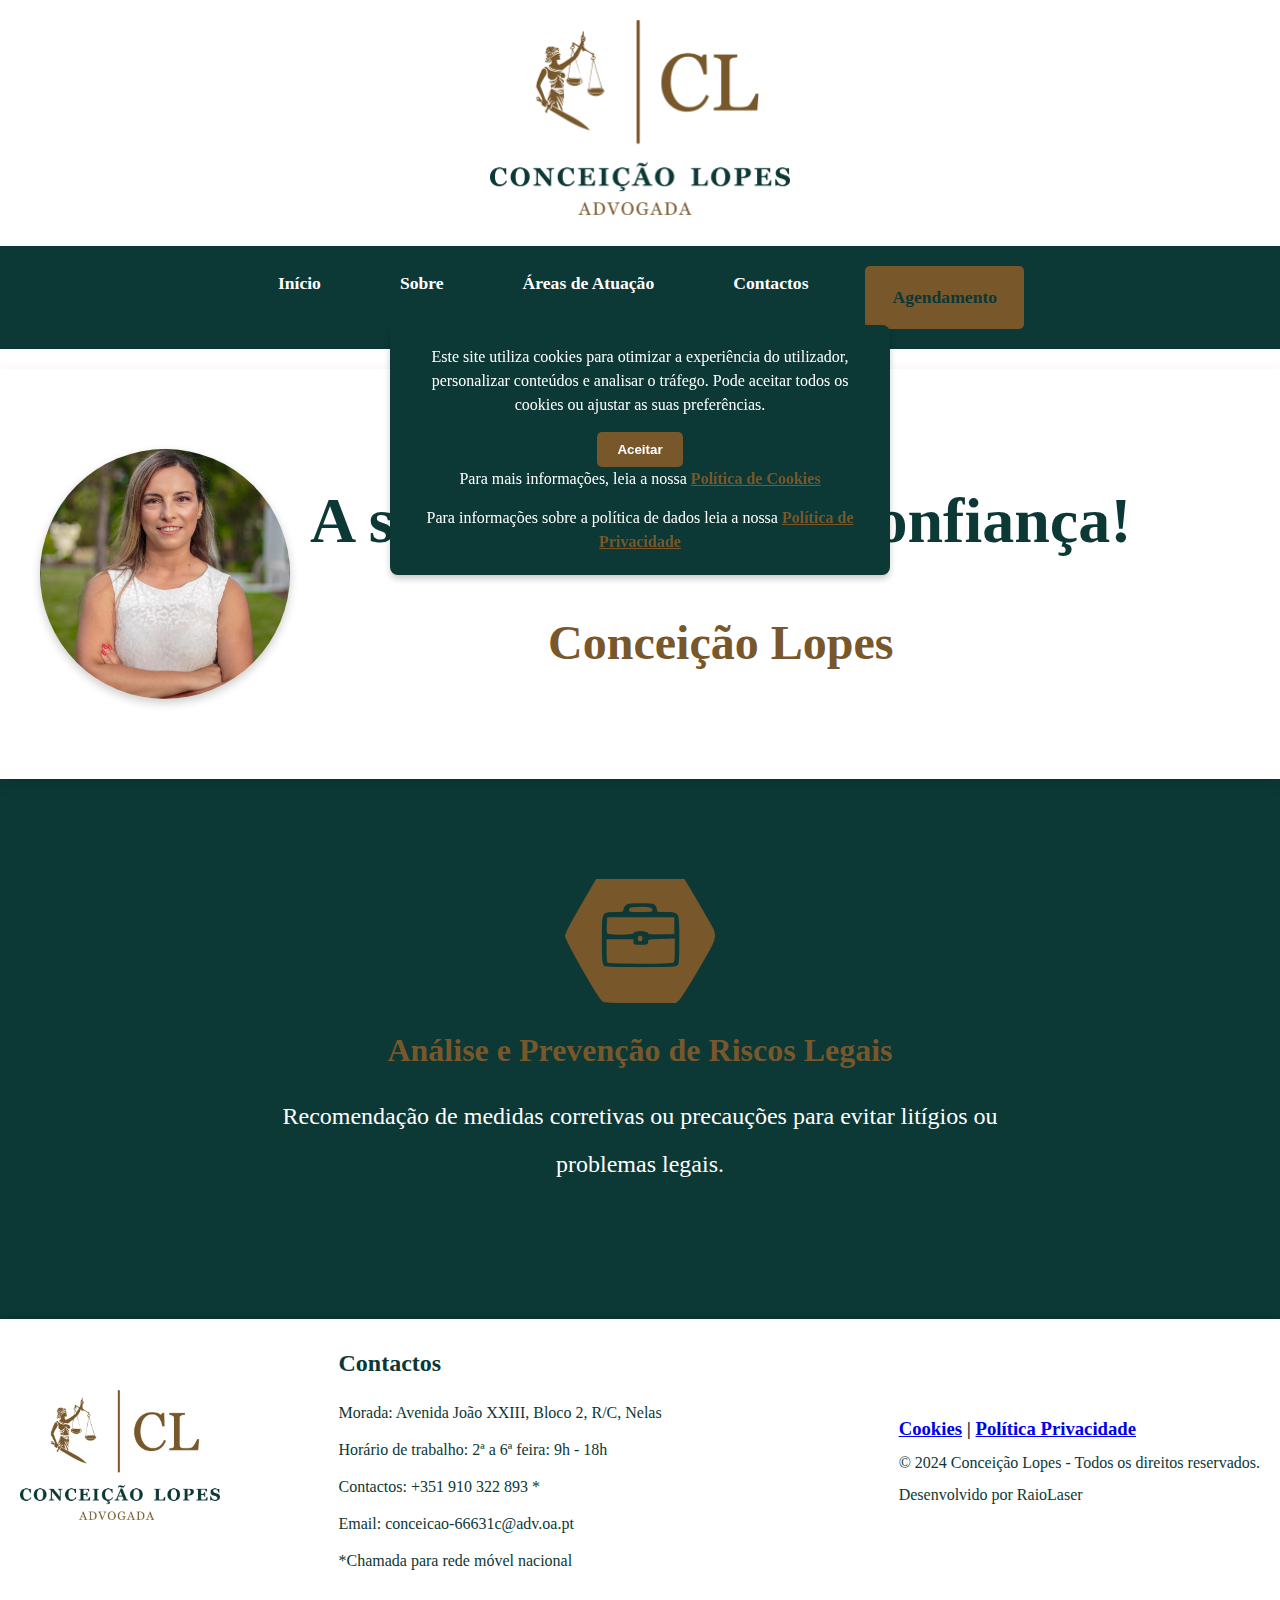
==== index.html @ fe524e10 "Add files via upload" ====
<!DOCTYPE html>
<html lang="pt">
<head>
    <meta charset="UTF-8">
    <meta name="viewport" content="width=device-width, initial-scale=1.0">
    <title>Áreas de Atuação - Conceição Lopes - Advogada</title>
    <link rel="stylesheet" href="styles.css">
</head>
<body>
    <!-- Cabeçalho -->
    <header>
        <div class="top-bar">
            <img src="logo.png" alt="Logotipo Conceição Lopes" class="logo">
        </div>
        <nav>
            <ul>
                <li><a href="index.html">Início</a></li>
                <li><a href="sobre.html">Sobre</a></li>
                <li><a href="areas.html">Áreas de Atuação</a></li>
                <li><a href="contactos.html">Contactos</a></li>
                <li><a href="agendamento.html" class="btn-agendamento">Agendamento</a></li>
            </ul>
        </nav>
    </header>

    <!-- Slogan e Foto -->
    <section class="slogan">
        <div class="slogan-content">
            <img src="foto1.jpg" alt="Foto da Advogada" class="advogada-foto">
            <div class="slogan-text">
                <h1>A sua Advogada de confiança!</h1>
                <h2>Conceição Lopes</h2>
            </div>
        </div>
    </section>

    <!-- Slider de tópicos -->
    <section class="slider">
        <div class="slider-content">
            <div class="slide active">
                <img src="icon1.png" alt="Ícone Análise">
                <h3>Análise e Prevenção de Riscos Legais</h3>
                <p>Recomendação de medidas corretivas ou precauções para evitar litígios ou problemas legais.</p>
            </div>
            <div class="slide">
                <img src="icon2.png" alt="Ícone Documentação">
                <h3>Documentação Preventiva</h3>
                <p>Contratos, acordos e outros documentos legais de forma proativa para proteger os seus interesses.</p>
            </div>
            <div class="slide">
                <img src="icon3.png" alt="Ícone Orientação">
                <h3>Orientação Jurídica</h3>
                <p>Práticas sobre como agir em conformidade com a lei de forma a agilizar os seus negócios.</p>
            </div>
            <div class="slide">
                <img src="icon4.png" alt="Ícone Atualizações">
                <h3>Atualizações Legais e Jurisprudência</h3>
                <p>Previne os seus clientes sobre novas leis ou decisões judiciais que possam afetar os seus interesses.</p>
            </div>
        </div>
    </section>

    <!-- Rodapé -->
    <footer>
        <div class="footer-container">
        <!-- Logo do rodapé -->
        <div class="footer-logo">
            <img src="logo.png" alt="Logo" />
        </div>
        
        <!-- Contatos e outras informações -->
        <div class="footer-contacts">
            <h3>Contactos</h3>
     	    <p>Morada: Avenida João XXIII, Bloco 2, R/C, Nelas</p>
            <p>Horário de trabalho: 2ª a 6ª feira: 9h - 18h</p>
            <p>Contactos: +351 910 322 893 *</p>
            <p>Email: conceicao-66631c@adv.oa.pt</p>
<p>*Chamada para rede móvel nacional</p>

        </div>
            <div class="footer-center">
                
            </div>
            <div class="footer-right">
 <h3><a href="cookies.html">Cookies</a> | <a href="politica-dados.html">Política Privacidade</a></h3>
                <p>© 2024 Conceição Lopes - Todos os direitos reservados.</p>
		<P> Desenvolvido por RaioLaser
               
            </div>
        </div>
    </footer>
<script src="script.js"></script>
<div class="cookie-popup" id="cookiePopup">
    <p>
        Este site utiliza cookies para otimizar a experiência do utilizador, personalizar
 conteúdos e analisar o tráfego. Pode aceitar todos os cookies ou ajustar as 
suas preferências. 
    </p>
    <button id="acceptCookies">Aceitar</button>

<p>Para mais informações, leia a nossa <a href='cookies.html' target='_blank'>Política de Cookies</a>
<p>Para informações sobre a política de dados leia a nossa <a href='politica-dados.html' target='_blank'>Política de Privacidade</a>
   
</div>

</body>
</html>
---- styles.css ----
/* Reset básico e tipografia */
* {
    margin: 0;
    padding: 0;
    box-sizing: border-box;
}

body {
    font-family: Georgia; /* Tipografia Georgia */
    background-color: #0c3835ff; /* Verde mais escuro */
    color: black;
    line-height: 2;
}
/* Estilo do Pop-up de Cookies */
.cookie-popup {
    position: fixed;
    top: 50%; /* Centraliza verticalmente */
    left: 50%; /* Centraliza horizontalmente */
    transform: translate(-50%, -50%); /* Ajusta o ponto de referência para o centro */
    background-color: #0c3835;
    color: white;
    padding: 20px;
    border-radius: 8px;
    box-shadow: 0 4px 6px rgba(0, 0, 0, 0.2);
    z-index: 1000;
    width: 90%; /* Ajusta para telas pequenas */
    height:250px;
    max-width: 500px; /* Limita o tamanho máximo */
    opacity: 0;
    transition: all 0.3s ease-in-out;
    display: flex;
    flex-direction: column; /* Organiza elementos verticalmente */
    align-items: center; /* Centraliza texto e botão */
}

.cookie-popup.show {
    opacity: 1; /* Torna visível */
}

.cookie-popup p {
    margin: 0 0 15px;
    font-size: 1em;
    text-align: center;
    line-height: 1.5;
}

.cookie-popup a {
    color: #78572b;
    text-decoration: underline;
    font-weight: bold;
}

.cookie-popup button {
    background-color: #78572b;
    color: white;
    border: none;
    padding: 10px 20px;
    border-radius: 5px;
    cursor: pointer;
    font-weight: bold;
    transition: background-color 0.3s ease;
}

.cookie-popup button:hover {
    background-color: #614423;
}



/* Topo */
header {
    background-color: white; /* Faixa branca */
    padding: 20px 0;
    box-shadow: 0 2px 5px rgba(0, 0, 0, 0.1); /* Sombra suave */
}

.top-bar {
    text-align: center; /* Centraliza o conteúdo na faixa branca */
}

.logo {
    width: 300px; /* Tamanho ajustado do logotipo */
    margin-bottom: 20px; /* Espaço abaixo do logotipo */
}

nav {
    background-color: #0c3835ff; /* Verde mais escuro */
    text-align: center;
    padding: 20px 0;
}

nav ul {
    list-style-type: none;
    display: flex;
    justify-content: center; /* Centraliza os itens da navegação */
    gap: 35px;
}

nav ul li a {
    text-decoration: none;
    color: white;
    font-weight: bold;
    font-size: 1.1em;
    padding: 15px 20px;
    border-radius: 10px;
    transition: all 0.3s ease;
    border: 2px solid transparent;
}

nav ul li a:hover {
    background-color: #78572bff; /* Dourado */
    color: white;
    border-color: #78572bff; /* Borda dourada ao passar o mouse */
}

/* Slogan e Foto */
.slogan {
    background-color: white;
    padding: 80px 40px;
    text-align: center;
    box-shadow: 0 5px 15px rgba(0, 0, 0, 0.1); /* Sombra suave */
    margin-bottom: 40px;
}

.slogan-content {
    display: flex;
    align-items: center;
    justify-content: flex-start;
    gap: 20px;
}

.advogada-foto {
    width: 250px; /* Foto menor */
    height: 250px; /* Altura igual à largura */
    border-radius: 50%; /* Torna a foto redonda */
    object-fit: cover;
    box-shadow: 0 4px 10px rgba(0, 0, 0, 0.2);
}

.slogan-text h1 {
    font-size: 4em; /* Slogan maior */
    color: #0c3835ff;
}

.slogan-text h2 {
    font-size: 3em;
    margin-top: 10px;
    color: #78572bff; /* Dourado */
}
.slogan-text h3 {
    font-size: 1.5em;
    margin-top: 10px;
    color:black; /* black */
}
/* Estilos básicos do slider */
.slider {
    background-color: #0c3835ff; /* Verde mais escuro */
    color: white;
    padding: 60px 20px;
    text-align: center;
    margin-bottom: 80px;
}

.slider-content {
    position: relative;
    width: 100%;
    max-width: 800px; /* Limita a largura máxima do slider */
    margin: 0 auto;
    overflow: hidden;
    height: 300px; /* Ajusta a altura para desktop */
}

.slide {
    position: absolute;
    top: 0;
    left: 100%; /* Inicialmente, os slides ficam fora da tela à direita */
    width: 100%;
    height: 100%;
    display: flex;
    flex-direction: column;
    align-items: center;
    justify-content: center;
    text-align: center;
    transition: left 0.5s ease-in-out, opacity 0.5s ease-in-out;
    opacity: 0; /* Inicia invisível */
}

.slide.active {
    left: 0; /* Move o slide para a posição visível */
    opacity: 1; /* Torna o slide visível */
}

.slide img {
    width: 50%; /* Ajusta o tamanho da imagem (50% da largura do slide) */
    max-width: 150px; /* Limita o tamanho máximo da imagem */
    height: auto;
    margin-bottom: 15px;
}

.slide h3 {
    color: #78572bff;
    font-size: 2em;
    margin-bottom: 10px;
}

.slide p {
    color: white;
    font-size: 1.5em;
    padding: 0 20px;
}

/* Rodapé */
footer {
    background-color: #fff;
    color: #0c3835ff; /* Verde mais escuro */
    padding: 20px 0;
    font-size: 1em;
    box-shadow: 0 -2px 5px rgba(0, 0, 0, 0.1); /* Sombra suave no rodapé */
}

.footer-container {
    display: flex;
    justify-content: space-between; /* Espaço entre o logo e os contatos */
    align-items: center; /* Alinha verticalmente os itens */
    max-width: 1500px;
    margin: 0 auto;
    padding: 0 20px;
}

.footer-logo img {
    width: 200px; /* Ajuste o tamanho do logo conforme necessário */
}

.footer-contacts {
    text-align: left;
}

.footer-contacts h3 {
    font-size: 1.5em;
    margin-bottom: 10px;
}

.footer-contacts p {
    margin: 5px 0;
}


/* Botão Agendamento */
.btn-agendamento {
    background-color: #78572bff; /* Dourado */
    color: #0c3835ff; /* Verde mais escuro */
    padding: 12px 25px;
    border-radius: 5px;
    font-weight: bold;
    text-decoration: none;
    transition: all 0.3s ease;
    font-size: 1.1em;
    display: inline-block;
}

.btn-agendamento:hover {
    background-color: #a76e3cff; /* Tom levemente mais claro de dourado */
    color: white;
    transform: scale(1.05);
}

/* Formulário de Agendamento */
.agendamento-form {
    background-color: white;
    color: #0c3835ff;
    padding: 40px 20px;
    max-width: 600px;
    margin: 40px auto;
    border-radius: 10px;
    box-shadow: 0 5px 15px rgba(0,0,0,0.1);
}

.agendamento-form h2 {
    text-align: center;
    margin-bottom: 20px;
    color: #78572bff;
}

.agendamento-form label {
    display: block;
    margin-bottom: 5px;
    font-weight: bold;
}

.agendamento-form input, 
.agendamento-form textarea, 
.agendamento-form select {
    width: 100%;
    padding: 10px;
    margin-bottom: 15px;
    border: 1px solid #ccc;
    border-radius: 5px;
}

.agendamento-form input[type="checkbox"] {
    width: auto;
    margin-right: 10px;
}

.agendamento-form .gdpr {
    display: flex;
    align-items: center;
    margin-bottom: 20px;
}

.agendamento-form button {
    background-color: #78572bff;
    color: white;
    padding: 12px 25px;
    border: none;
    border-radius: 5px;
    font-weight: bold;
    cursor: pointer;
    transition: background-color 0.3s ease;
}

.agendamento-form button:hover {
    background-color: #a76e3cff;
}

/* Responsividade */
@media screen and (max-width: 768px) {
    /* Slogan */
    .slogan-content {
        flex-direction: column; /* Empilha os itens em coluna */
        align-items: center;
        text-align: center;
    }

    /* Ajuste para a imagem do advogada */
    .advogada-foto {
        width: 200px; /* Mantém o tamanho reduzido da imagem */
        height: 200px; /* Mantém o tamanho proporcional */
    }

    .slogan-text h1 {
        font-size: 2.5em; /* Ajuste de fonte para o título */
    }

    .slogan-text h2 {
        font-size: 2em; /* Ajuste de fonte para o subtítulo */
    }

    /* Navegação */
    nav ul {
        flex-direction: column; /* Menu fica empilhado em telas pequenas */
        gap: 15px; /* Espaçamento entre os itens do menu */
    }

    nav ul li a {
        font-size: 1em; /* Ajuste do tamanho da fonte do menu */
        padding: 8px 20px; /* Ajuste do espaçamento dentro dos itens */
    }

/* Responsividade */
@media screen and (max-width: 768px) {
    /* Ajustando o slogan */
    .slogan-content {
        flex-direction: column;
        align-items: center;
        text-align: center;
    }

    .advogada-foto {
        width: 150px; /* Reduzir o tamanho da imagem */
        height: 150px; /* Manter altura igual à largura */
        margin-bottom: 20px; /* Espaço entre a imagem e o texto */
    }

/* Responsividade para dispositivos móveis */
@media screen and (max-width: 768px) {
    .slider {
        padding: 40px 20px; /* Ajusta a altura da faixa verde */
    }

    .slider-content {
        height: 300px; /* Ajuste para garantir que o conteúdo não fique cortado */
    }

    .slide {
        position: absolute;
        left: 100%; /* Coloca os slides fora da tela à direita */
        width: 100%;
        height: 100%; /* Garante que o slide ocupe toda a altura */
        display: flex;
        flex-direction: column; /* Organiza a imagem, título e texto em coluna */
        align-items: center; /* Centraliza o conteúdo */
        justify-content: center; /* Centraliza o conteúdo dentro do slide */
        padding: 20px; /* Adiciona um pouco de espaçamento interno */
        box-sizing: border-box; /* Garante que o padding não altere o tamanho */
    }

    .slide img {
        width: 50%; /* Reduz o tamanho da imagem para se ajustar melhor */
        max-width: 100px; /* Limita o tamanho máximo da imagem */
        margin-bottom: 15px; /* Ajuste do espaçamento entre a imagem e o texto */
    }

    .slide h3 {
        font-size: 1.4em; /* Ajusta o tamanho do título */
        margin-bottom: 10px; /* Dá um pequeno espaçamento abaixo do título */
        white-space: normal; /* Garante que o texto quebre corretamente se necessário */
        line-height: 1.3; /* Ajuste do espaçamento entre as linhas do título */
    }

    .slide p {
        font-size: 1.2em; /* Ajusta o tamanho do texto */
        padding: 0 10px; /* Adiciona um pequeno padding nas laterais para evitar o corte */
        word-wrap: break-word; /* Permite que as palavras quebrem para se ajustar ao tamanho */
        text-align: center; /* Garante que o texto fique centralizado */
        line-height: 1.4; /* Ajuste de altura de linha para melhor espaçamento do texto */
    }
}



    /* Ajustes no footer */
    footer .footer-container {
        flex-direction: column;
        align-items: center;
    }

    footer .footer-logo img {
        width: 150px; /* Reduz o tamanho do logo no footer */
    }

    .footer-contacts {
        text-align: center;
        margin-top: 20px;
    }
}
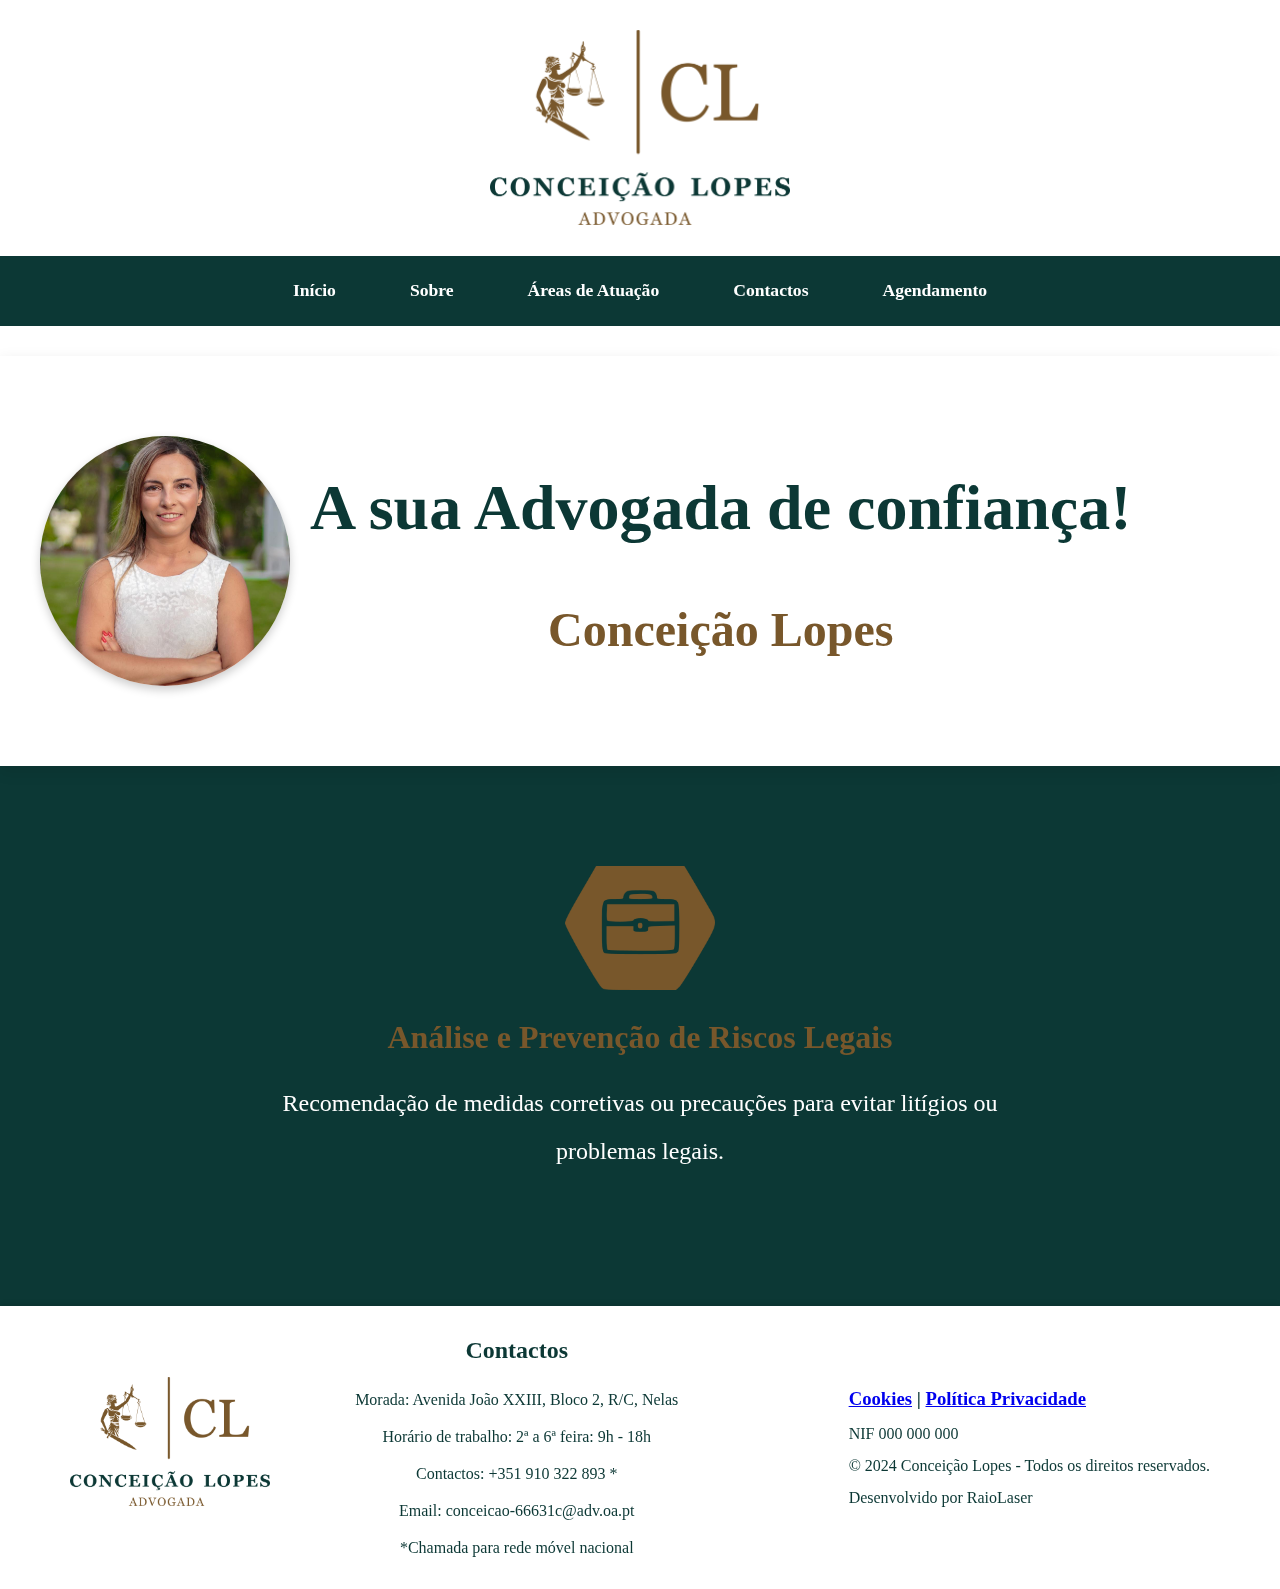
==== commit 382bce01: "Add files via upload" ====
--- a/index.html
+++ b/index.html
@@ -3,8 +3,10 @@
 <head>
     <meta charset="UTF-8">
     <meta name="viewport" content="width=device-width, initial-scale=1.0">
-    <title>Áreas de Atuação - Conceição Lopes - Advogada</title>
+    <title>Contactos - Conceição Lopes - Advogada</title>
     <link rel="stylesheet" href="styles.css">
+    
+    </style>
 </head>
 <body>
     <!-- Cabeçalho -->
@@ -18,11 +20,10 @@
                 <li><a href="sobre.html">Sobre</a></li>
                 <li><a href="areas.html">Áreas de Atuação</a></li>
                 <li><a href="contactos.html">Contactos</a></li>
-                <li><a href="agendamento.html" class="btn-agendamento">Agendamento</a></li>
+                <li><a href="agendamento.html">Agendamento</a></li>
             </ul>
         </nav>
     </header>
-
     <!-- Slogan e Foto -->
     <section class="slogan">
         <div class="slogan-content">
@@ -83,24 +84,26 @@
             </div>
             <div class="footer-right">
  <h3><a href="cookies.html">Cookies</a> | <a href="politica-dados.html">Política Privacidade</a></h3>
+                <p>NIF 000 000 000</p>
                 <p>© 2024 Conceição Lopes - Todos os direitos reservados.</p>
 		<P> Desenvolvido por RaioLaser
                
             </div>
         </div>
     </footer>
+
 <script src="script.js"></script>
-<div class="cookie-popup" id="cookiePopup">
-    <p>
+    <div class="cookie-popup" id="cookiePopup">
+     <p>
         Este site utiliza cookies para otimizar a experiência do utilizador, personalizar
  conteúdos e analisar o tráfego. Pode aceitar todos os cookies ou ajustar as 
 suas preferências. 
-    </p>
-    <button id="acceptCookies">Aceitar</button>
+        </p>
+        <button id="acceptCookies">Aceitar</button>
 
-<p>Para mais informações, leia a nossa <a href='cookies.html' target='_blank'>Política de Cookies</a>
-<p>Para informações sobre a política de dados leia a nossa <a href='politica-dados.html' target='_blank'>Política de Privacidade</a>
-   
+    <p>Para mais informações, leia a nossa <a href='cookies.html' target='_blank'>Política de Cookies</a>
+    <p>Para informações sobre a política de dados leia a nossa <a href='politica-dados.html' target='_blank'>Política de Privacidade</a>
+</script>
 </div>
 
 </body>
--- a/styles.css
+++ b/styles.css
@@ -6,11 +6,24 @@
 }
 
 body {
+    font-family: Georgia, serif;
+    font-size: 16px;
+    line-height: 1.6;
+    margin: 0;
+}
+
+body {
     font-family: Georgia; /* Tipografia Georgia */
     background-color: #0c3835ff; /* Verde mais escuro */
     color: black;
     line-height: 2;
-}
+    height: 100%;
+    overflow-x: hidden;
+}
+main {
+    min-height: calc(100vh - 70px); /* Garante que o conteúdo ocupe o espaço abaixo da barra */
+}
+
 /* Estilo do Pop-up de Cookies */
 .cookie-popup {
     position: fixed;
@@ -22,7 +35,7 @@
     padding: 20px;
     border-radius: 8px;
     box-shadow: 0 4px 6px rgba(0, 0, 0, 0.2);
-    z-index: 1000;
+    z-index: -1;;
     width: 90%; /* Ajusta para telas pequenas */
     height:250px;
     max-width: 500px; /* Limita o tamanho máximo */
@@ -32,9 +45,14 @@
     flex-direction: column; /* Organiza elementos verticalmente */
     align-items: center; /* Centraliza texto e botão */
 }
-
+.cookie-popup.hidden {
+    display: none;
+    z-index: -1;
+}
+ 
 .cookie-popup.show {
-    opacity: 1; /* Torna visível */
+    opacity: 13; /* Torna visível */
+   
 }
 
 .cookie-popup p {
@@ -70,7 +88,7 @@
 /* Topo */
 header {
     background-color: white; /* Faixa branca */
-    padding: 20px 0;
+    padding: 30px 0;
     box-shadow: 0 2px 5px rgba(0, 0, 0, 0.1); /* Sombra suave */
 }
 
@@ -79,39 +97,48 @@
 }
 
 .logo {
-    width: 300px; /* Tamanho ajustado do logotipo */
+    width: 300px; /* Tamanho fixo do logotipo */
+    height: auto;
+    margin: 0; /* Remove margens inconsistentes */
+    padding: 0; /* Remove padding adicional */
     margin-bottom: 20px; /* Espaço abaixo do logotipo */
 }
 
 nav {
-    background-color: #0c3835ff; /* Verde mais escuro */
-    text-align: center;
-    padding: 20px 0;
+    background-color: #0c3835; /* Cor de fundo */
+    display: flex; /* Usa Flexbox */
+    align-items: center; /* Centraliza verticalmente os itens */
+    justify-content: center; /* Centraliza horizontalmente os itens */
+    height: 70px; /* Altura da barra de navegação */
+    padding: 0 20px; /* Espaçamento lateral */
 }
 
 nav ul {
-    list-style-type: none;
-    display: flex;
-    justify-content: center; /* Centraliza os itens da navegação */
-    gap: 35px;
+    list-style-type: none; /* Remove os marcadores */
+    display: flex; /* Layout flexível para os itens */
+    align-items: center; 
+    gap: 30px; /* Espaçamento horizontal entre os itens */
+    margin: 0; /* Remove margem padrão */
+    padding: 0; /* Remove padding padrão */
 }
 
 nav ul li a {
-    text-decoration: none;
-    color: white;
-    font-weight: bold;
-    font-size: 1.1em;
-    padding: 15px 20px;
-    border-radius: 10px;
-    transition: all 0.3s ease;
-    border: 2px solid transparent;
+    text-decoration: none; /* Remove sublinhado */
+    color: white; /* Cor do texto */
+    font-weight: bold; /* Texto em negrito */
+    font-size: 1.1em; /* Tamanho da fonte */
+    padding: 20px 20px; /* Espaçamento interno */
+    border-radius: 5px; /* Borda arredondada */
+    transition: all 0.3s ease; /* Animação suave */
+    border: 2px solid transparent; /* Borda invisível para hover */
 }
 
 nav ul li a:hover {
-    background-color: #78572bff; /* Dourado */
-    color: white;
-    border-color: #78572bff; /* Borda dourada ao passar o mouse */
-}
+    background-color: #78572b; /* Cor de fundo ao passar o mouse */
+    color: white; /* Cor do texto ao passar o mouse */
+    border-color: #78572b; /* Cor da borda ao passar o mouse */
+}
+
 
 /* Slogan e Foto */
 .slogan {
@@ -138,7 +165,7 @@
 }
 
 .slogan-text h1 {
-    font-size: 4em; /* Slogan maior */
+    font-size: 4em; /* não, o css que tens no areas não está igual ao do styles*/
     color: #0c3835ff;
 }
 
@@ -152,6 +179,101 @@
     margin-top: 10px;
     color:black; /* black */
 }
+.contacto {
+    background-color: white;
+    padding: 80px 40px;
+    text-align: center;
+    box-shadow: 0 5px 15px rgba(0, 0, 0, 0.1); /* Sombra suave */
+    margin-bottom: 40px;
+}
+
+
+.contacto-text h1 {
+    font-size: 2em; /* Slogan maior */
+    color: #0c3835ff;
+}
+.contacto-text h2 {
+    font-size: 3em;
+    margin-top: 30px;
+    color: #78572bff; /* Dourado */
+}
+.contacto-text p {
+    font-size: 1.4em;
+    margin-top: 10px;
+    color: black
+
+}
+
+.area {
+    background-color: white;
+    padding: 80px 40px;
+    text-align: center;
+    box-shadow: 0 5px 15px rgba(0, 0, 0, 0.1); /* Sombra suave */
+    margin-bottom: 40px;
+}
+.area-content {
+    display: flex;
+    align-items: center;
+    justify-content: flex-start;
+    gap: 20px;
+}
+
+
+.area-text h1 {
+    font-size: 2em; /* Slogan maior */
+    color: #0c3835ff;
+}
+.area-text h2 {
+    font-size: 3em;
+    margin-top: 30px;
+    color: #78572bff; /* Dourado */
+}
+.area-text p {
+    font-size: 2em;
+    margin-top: 10px;
+    color: black
+
+}
+.sobre {
+    background-color: white;
+    padding: 80px 40px;
+    text-align: center;
+    box-shadow: 0 5px 15px rgba(0, 0, 0, 0.1); /* Sombra suave */
+    margin-bottom: 40px;
+}
+
+.sobre-content {
+    display: flex;
+    align-items: center;
+    justify-content: flex-start;
+    gap: 20px;
+}
+
+
+.sobre-text h1 {
+    font-size: 4em; /* não, o css que tens no areas não está igual ao do styles*/
+    color: #0c3835ff;
+}
+
+.sobre-text h2 {
+    font-size: 5em;
+    margin-top: 10px;
+    color: #78572bff; /* Dourado */
+}
+.sobre-text p {
+    font-size: 2em;
+    margin-top: 10px;
+    color:black; /* black */
+}
+
+
+/* Ícone de cada área */
+.area-icon {
+    width: 60px;
+    margin-bottom: 5px;
+    margin-top: 30px;
+}
+
 /* Estilos básicos do slider */
 .slider {
     background-color: #0c3835ff; /* Verde mais escuro */
@@ -224,7 +346,7 @@
     align-items: center; /* Alinha verticalmente os itens */
     max-width: 1500px;
     margin: 0 auto;
-    padding: 0 20px;
+    padding: 0 70px;
 }
 
 .footer-logo img {
@@ -232,7 +354,7 @@
 }
 
 .footer-contacts {
-    text-align: left;
+    text-align: center;
 }
 
 .footer-contacts h3 {
@@ -264,11 +386,24 @@
     transform: scale(1.05);
 }
 
+/* Estilo adicional para o mapa */
+.map-container {
+    width: 100%;
+    height: 400px;
+    margin: 40px 0;
+    position: left;
+}
+iframe {
+    width: 100%;
+    height: 100%;
+    border: 0;
+}
+
 /* Formulário de Agendamento */
 .agendamento-form {
     background-color: white;
     color: #0c3835ff;
-    padding: 40px 20px;
+    padding: 80px 40px;
     max-width: 600px;
     margin: 40px auto;
     border-radius: 10px;
@@ -435,3 +570,4 @@
     }
 }
 
+}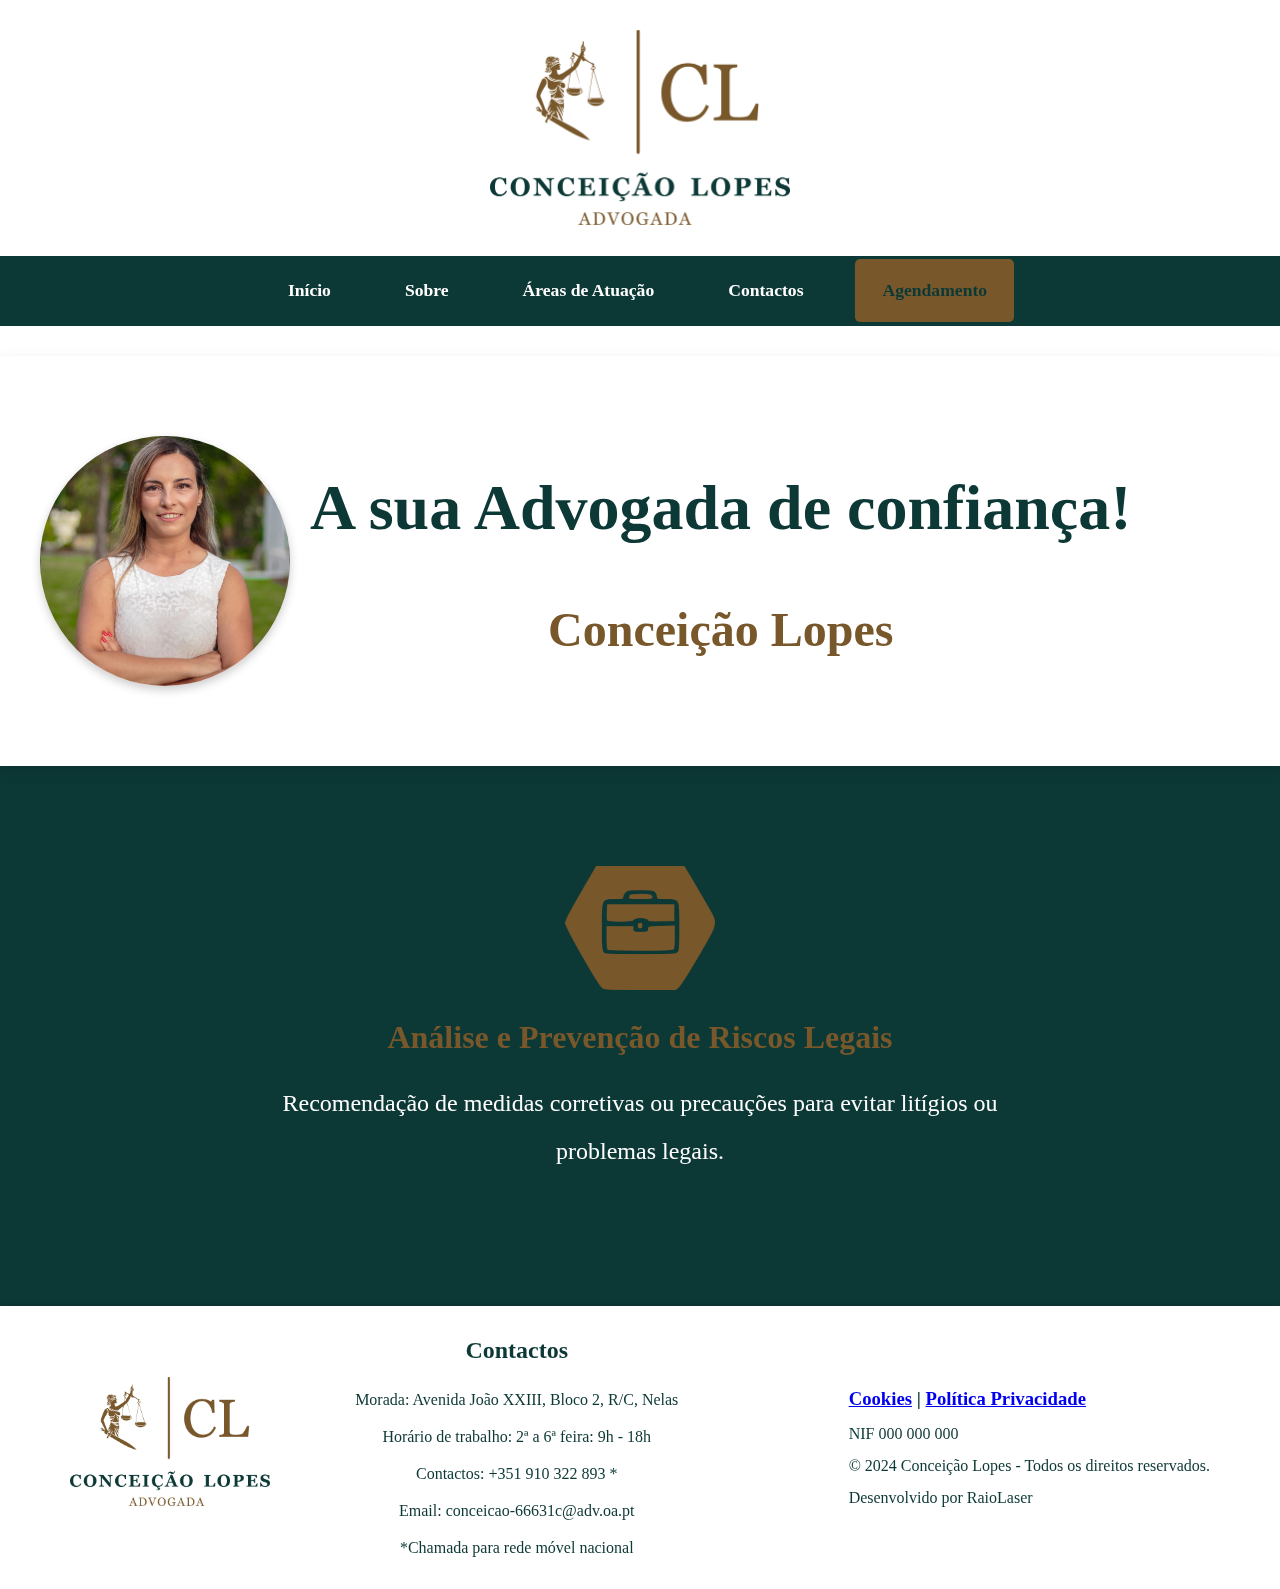
==== commit 182f56fb: "Add files via upload" ====
--- a/index.html
+++ b/index.html
@@ -20,7 +20,7 @@
                 <li><a href="sobre.html">Sobre</a></li>
                 <li><a href="areas.html">Áreas de Atuação</a></li>
                 <li><a href="contactos.html">Contactos</a></li>
-                <li><a href="agendamento.html">Agendamento</a></li>
+                <li><a href="agendamento.html" class="btn-agendamento">Agendamento</a></li>
             </ul>
         </nav>
     </header>
--- a/styles.css
+++ b/styles.css
@@ -248,7 +248,13 @@
     justify-content: flex-start;
     gap: 20px;
 }
-
+.lojafoto-foto {
+    width: 250px; /* Foto menor */
+    height: 250px; /* Altura igual à largura */
+    border-radius: 50%; /* Torna a foto redonda */
+    object-fit: cover;
+    box-shadow: 0 4px 10px rgba(0, 0, 0, 0.2);
+}
 
 .sobre-text h1 {
     font-size: 4em; /* não, o css que tens no areas não está igual ao do styles*/
@@ -284,6 +290,61 @@
 }
 
 .slider-content {
+    position: relative;
+    width: 100%;
+    max-width: 800px; /* Limita a largura máxima do slider */
+    margin: 0 auto;
+    overflow: hidden;
+    height: 300px; /* Ajusta a altura para desktop */
+}
+
+.slide {
+    position: absolute;
+    top: 0;
+    left: 100%; /* Inicialmente, os slides ficam fora da tela à direita */
+    width: 100%;
+    height: 100%;
+    display: flex;
+    flex-direction: column;
+    align-items: center;
+    justify-content: center;
+    text-align: center;
+    transition: left 0.5s ease-in-out, opacity 0.5s ease-in-out;
+    opacity: 0; /* Inicia invisível */
+}
+
+.slide.active {
+    left: 0; /* Move o slide para a posição visível */
+    opacity: 1; /* Torna o slide visível */
+}
+
+.slide img {
+    width: 50%; /* Ajusta o tamanho da imagem (50% da largura do slide) */
+    max-width: 150px; /* Limita o tamanho máximo da imagem */
+    height: auto;
+    margin-bottom: 15px;
+}
+
+.slide h3 {
+    color: #78572bff;
+    font-size: 2em;
+    margin-bottom: 10px;
+}
+
+.slide p {
+    color: white;
+    font-size: 1.5em;
+    padding: 0 20px;
+}
+.slider2 {
+    background-color: #0c3835ff; /* Verde mais escuro */
+    color: white;
+    padding: 60px 20px;
+    text-align: center;
+    margin-bottom: 80px;
+}
+
+.slider-content2 {
     position: relative;
     width: 100%;
     max-width: 800px; /* Limita a largura máxima do slider */
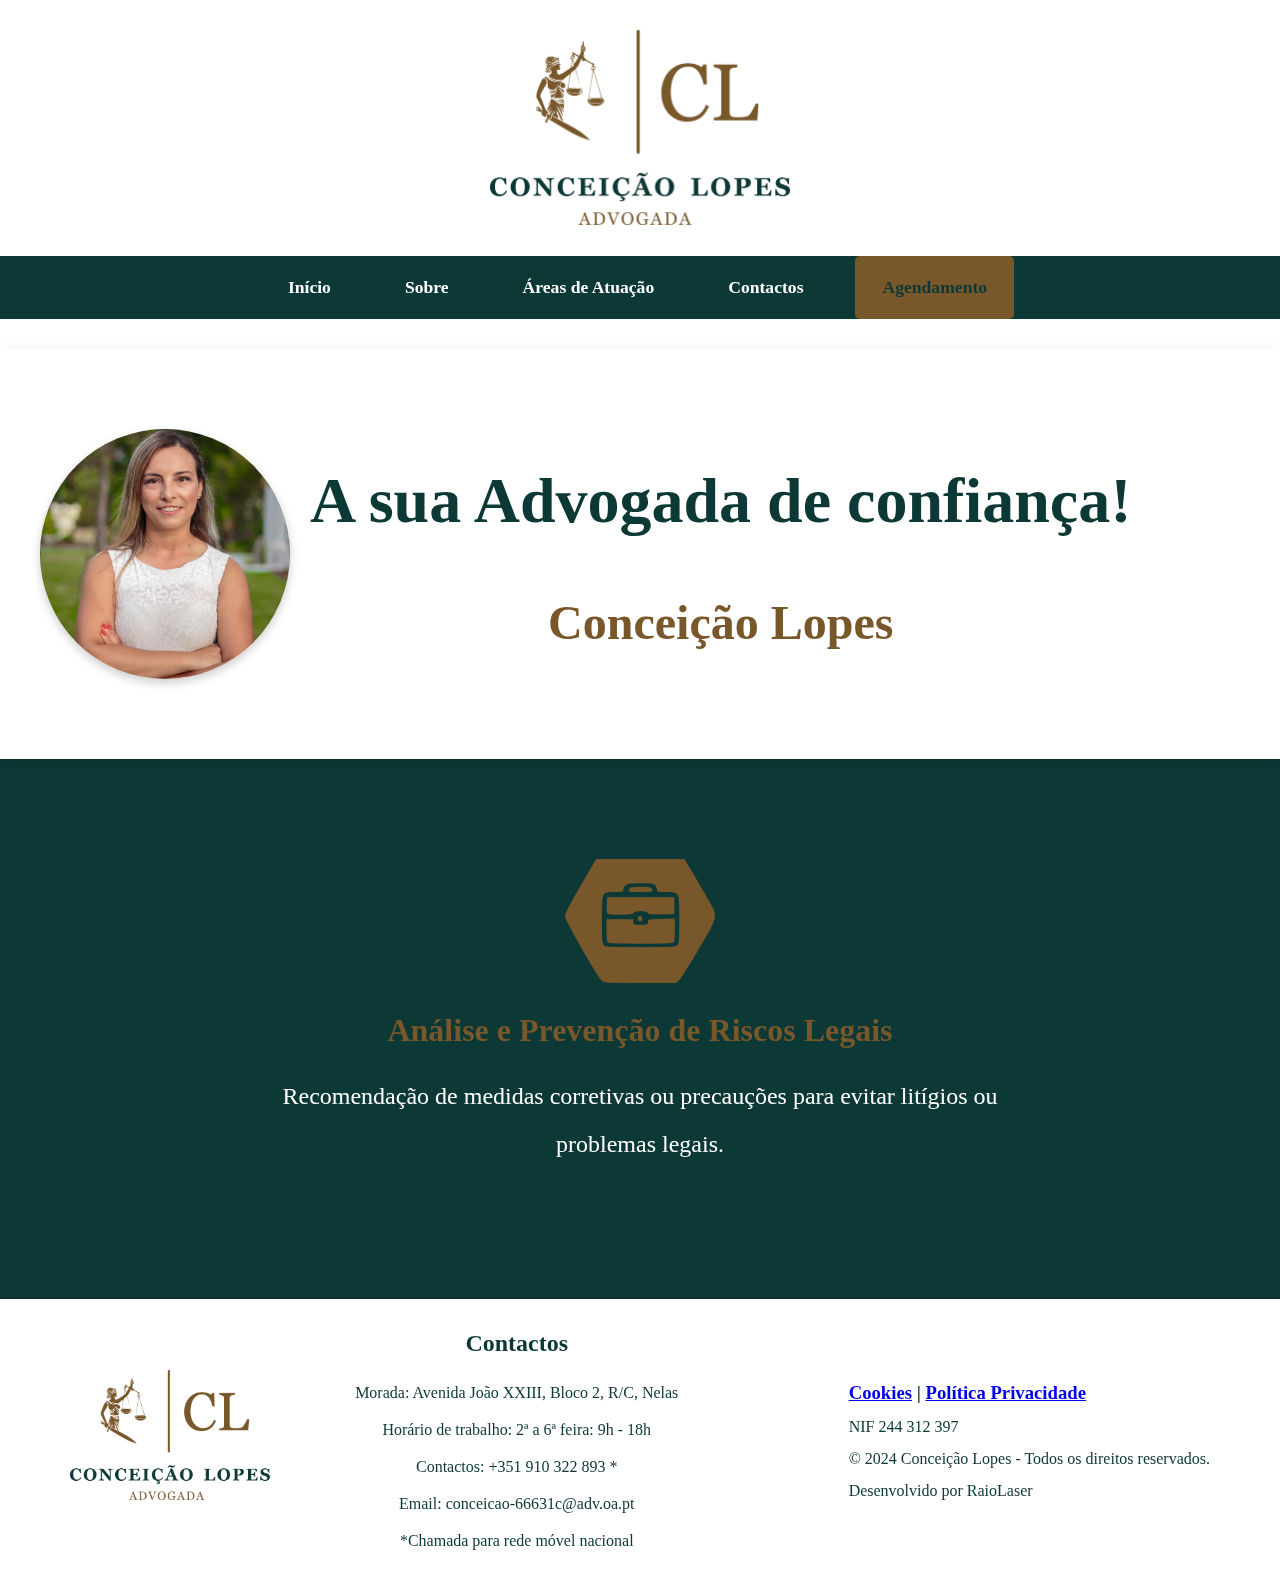
==== commit 5268fd7a: "Add files via upload" ====
--- a/index.html
+++ b/index.html
@@ -84,7 +84,7 @@
             </div>
             <div class="footer-right">
  <h3><a href="cookies.html">Cookies</a> | <a href="politica-dados.html">Política Privacidade</a></h3>
-                <p>NIF 000 000 000</p>
+                <p>NIF 244 312 397</p>
                 <p>© 2024 Conceição Lopes - Todos os direitos reservados.</p>
 		<P> Desenvolvido por RaioLaser
                
--- a/styles.css
+++ b/styles.css
@@ -109,7 +109,7 @@
     display: flex; /* Usa Flexbox */
     align-items: center; /* Centraliza verticalmente os itens */
     justify-content: center; /* Centraliza horizontalmente os itens */
-    height: 70px; /* Altura da barra de navegação */
+    height: auto; /* Altura da barra de navegação */
     padding: 0 20px; /* Espaçamento lateral */
 }
 
@@ -336,62 +336,30 @@
     font-size: 1.5em;
     padding: 0 20px;
 }
-.slider2 {
+.foto2 {
     background-color: #0c3835ff; /* Verde mais escuro */
     color: white;
-    padding: 60px 20px;
-    text-align: center;
-    margin-bottom: 80px;
-}
-
-.slider-content2 {
+    padding: 0px 0px;
+    text-align: center;
+    margin-bottom: 40px;
+    margin-top: 0px;
+}
+
+.foto2-content {
     position: relative;
     width: 100%;
     max-width: 800px; /* Limita a largura máxima do slider */
     margin: 0 auto;
     overflow: hidden;
-    height: 300px; /* Ajusta a altura para desktop */
-}
-
-.slide {
-    position: absolute;
-    top: 0;
-    left: 100%; /* Inicialmente, os slides ficam fora da tela à direita */
-    width: 100%;
-    height: 100%;
-    display: flex;
-    flex-direction: column;
-    align-items: center;
-    justify-content: center;
-    text-align: center;
-    transition: left 0.5s ease-in-out, opacity 0.5s ease-in-out;
-    opacity: 0; /* Inicia invisível */
-}
-
-.slide.active {
-    left: 0; /* Move o slide para a posição visível */
-    opacity: 1; /* Torna o slide visível */
-}
-
-.slide img {
-    width: 50%; /* Ajusta o tamanho da imagem (50% da largura do slide) */
-    max-width: 150px; /* Limita o tamanho máximo da imagem */
-    height: auto;
-    margin-bottom: 15px;
-}
-
-.slide h3 {
-    color: #78572bff;
-    font-size: 2em;
-    margin-bottom: 10px;
-}
-
-.slide p {
-    color: white;
-    font-size: 1.5em;
-    padding: 0 20px;
-}
-
+    height: 400px; /* Ajusta a altura para desktop */
+}
+.foto2-foto {
+    width: 400px; /* Foto menor */
+    height: 400px; /* Altura igual à largura */
+    border-radius: 50%; /* Torna a foto redonda */
+    object-fit: cover;
+    box-shadow: 0 4px 10px rgba(0, 0, 0, 0.2);
+}
 /* Rodapé */
 footer {
     background-color: #fff;
@@ -519,116 +487,278 @@
     background-color: #a76e3cff;
 }
 
-/* Responsividade */
-@media screen and (max-width: 768px) {
-    /* Slogan */
-    .slogan-content {
-        flex-direction: column; /* Empilha os itens em coluna */
+
+/* Responsividade - Ajustes para telas menores que 1200px */
+@media (max-width: 1200px) {
+    .footer-container {
+        flex-direction: column;
         align-items: center;
+        padding: 0 20px;
+    }
+
+    .footer-logo img {
+        width: 180px;
+    }
+
+    .footer-contacts {
         text-align: center;
-    }
-
-    /* Ajuste para a imagem do advogada */
-    .advogada-foto {
-        width: 200px; /* Mantém o tamanho reduzido da imagem */
-        height: 200px; /* Mantém o tamanho proporcional */
-    }
-
-    .slogan-text h1 {
-        font-size: 2.5em; /* Ajuste de fonte para o título */
-    }
-
-    .slogan-text h2 {
-        font-size: 2em; /* Ajuste de fonte para o subtítulo */
-    }
+        margin-top: 20px;
+    }
+
+
+    .logo img {
+        width: 180px;
+    }
+
 
     /* Navegação */
     nav ul {
         flex-direction: column; /* Menu fica empilhado em telas pequenas */
         gap: 15px; /* Espaçamento entre os itens do menu */
+    
     }
 
     nav ul li a {
         font-size: 1em; /* Ajuste do tamanho da fonte do menu */
         padding: 8px 20px; /* Ajuste do espaçamento dentro dos itens */
-    }
-
-/* Responsividade */
-@media screen and (max-width: 768px) {
-    /* Ajustando o slogan */
+
+    }
+
+/* Responsividade para telas menores que 900px */
+@media (max-width: 900px) {
+    .cookie-popup {
+        width: 90%; /* Ajusta para telas pequenas */
+        max-width: 400px;
+        height: 220px; /* Ajuste da altura */
+    }
+
+    .cookie-popup p {
+        font-size: 0.9em;
+    }
+
+    .cookie-popup button {
+        padding: 8px 16px;
+    }
+
+    .logo {
+        width: 150px;
+    }
+
+ /* Navegação */
+ nav ul {
+    flex-direction: column; /* Menu fica empilhado em telas pequenas */
+    gap: 15px; /* Espaçamento entre os itens do menu */
+   
+}
+
     .slogan-content {
         flex-direction: column;
-        align-items: center;
         text-align: center;
     }
 
     .advogada-foto {
-        width: 150px; /* Reduzir o tamanho da imagem */
-        height: 150px; /* Manter altura igual à largura */
-        margin-bottom: 20px; /* Espaço entre a imagem e o texto */
-    }
-
-/* Responsividade para dispositivos móveis */
-@media screen and (max-width: 768px) {
-    .slider {
-        padding: 40px 20px; /* Ajusta a altura da faixa verde */
+        width: 180px;
+        height: 180px;
+        margin-bottom: 15px;
+    }
+
+    .slogan-text h1 {
+        font-size: 2em;
+    }
+
+    .slogan-text h2 {
+        font-size: 2em;
+    }
+
+    .slogan-text h3 {
+        font-size: 1.2em;
     }
 
     .slider-content {
-        height: 300px; /* Ajuste para garantir que o conteúdo não fique cortado */
-    }
-
-    .slide {
-        position: absolute;
-        left: 100%; /* Coloca os slides fora da tela à direita */
+        height: 300px;
+        overflow: hidden;
+        position: relative;
+    }
+
+    .slide img {
         width: 100%;
-        height: 100%; /* Garante que o slide ocupe toda a altura */
-        display: flex;
-        flex-direction: column; /* Organiza a imagem, título e texto em coluna */
-        align-items: center; /* Centraliza o conteúdo */
-        justify-content: center; /* Centraliza o conteúdo dentro do slide */
-        padding: 20px; /* Adiciona um pouco de espaçamento interno */
-        box-sizing: border-box; /* Garante que o padding não altere o tamanho */
+        object-fit: cover;
+    }
+
+    .slide h3 {
+        font-size: 1.5em;
+    }
+
+    .slide p {
+        font-size: 1.2em;
+        padding: 0 10px;
+    }
+
+    .agendamento-form {
+        padding: 50px 20px;
+        max-width: 90%; /* Ajuste para dispositivos móveis */
+    }
+
+    .agendamento-form h2 {
+        font-size: 1.8em;
+    }
+
+    .agendamento-form input,
+    .agendamento-form textarea,
+    .agendamento-form select {
+        font-size: 1em;
+    }
+
+    .agendamento-form button {
+        padding: 10px 20px;
+    }
+
+    .map-container {
+        height: 300px; /* Ajuste do mapa */
+    }
+}
+
+/* Responsividade para telas menores que 600px */
+@media (max-width: 600px) {
+    .cookie-popup {
+        width: 90%; /* Ajusta para telas muito pequenas */
+        height: 180px;
+    }
+
+    .cookie-popup p {
+        font-size: 0.8em;
+    }
+
+    .cookie-popup button {
+        padding: 6px 12px;
+    }
+
+    .logo {
+        width: 150px;
+    }
+
+    .slogan-content {
+        flex-direction: column;
+        text-align: center;
+    }
+
+    .advogada-foto {
+        width: 150px;
+        height: 150px;
+    }
+
+    .slogan-text h1 {
+        font-size: 1.8em;
+    }
+
+    .slogan-text h2 {
+        font-size: 2em;
+    }
+
+    .slogan-text h3 {
+        font-size: 1em;
+    }
+
+    .contacto-text h1 {
+        font-size: 1.6em;
+    }
+
+    .contacto-text h2 {
+        font-size: 2.2em;
+    }
+
+    .contacto-text p {
+        font-size: 1.2em;
+    }
+
+    .area-content {
+        flex-direction: column;
+        text-align: center;
+    }
+
+    .area-text h1 {
+        font-size: 1.5em;
+    }
+
+    .area-text h2 {
+        font-size: 2.2em;
+    }
+
+    .area-text p {
+        font-size: 1.3em;
+    }
+
+    .sobre-content {
+        flex-direction: column;
+        text-align: center;
+    }
+
+    .lojafoto-foto {
+        width: 150px;
+        height: 150px;
+    }
+
+    .sobre-text h1 {
+        font-size: 2em;
+    }
+
+    .sobre-text h2 {
+        font-size: 2.5em;
+    }
+
+    .sobre-text p {
+        font-size: 1.3em;
+    }
+
+    /* Ajuste do slider */
+    .slider-content {
+        height: 250px; /* Ajusta a altura */
+        position: relative;
     }
 
     .slide img {
-        width: 50%; /* Reduz o tamanho da imagem para se ajustar melhor */
-        max-width: 100px; /* Limita o tamanho máximo da imagem */
-        margin-bottom: 15px; /* Ajuste do espaçamento entre a imagem e o texto */
+        width: 100%;
+        object-fit: cover;
     }
 
     .slide h3 {
-        font-size: 1.4em; /* Ajusta o tamanho do título */
-        margin-bottom: 10px; /* Dá um pequeno espaçamento abaixo do título */
-        white-space: normal; /* Garante que o texto quebre corretamente se necessário */
-        line-height: 1.3; /* Ajuste do espaçamento entre as linhas do título */
+        font-size: 1.5em;
     }
 
     .slide p {
-        font-size: 1.2em; /* Ajusta o tamanho do texto */
-        padding: 0 10px; /* Adiciona um pequeno padding nas laterais para evitar o corte */
-        word-wrap: break-word; /* Permite que as palavras quebrem para se ajustar ao tamanho */
-        text-align: center; /* Garante que o texto fique centralizado */
-        line-height: 1.4; /* Ajuste de altura de linha para melhor espaçamento do texto */
-    }
-}
-
-
-
-    /* Ajustes no footer */
-    footer .footer-container {
-        flex-direction: column;
-        align-items: center;
-    }
-
-    footer .footer-logo img {
-        width: 150px; /* Reduz o tamanho do logo no footer */
-    }
-
-    .footer-contacts {
-        text-align: center;
-        margin-top: 20px;
-    }
-}
-
+        font-size: 1em;
+    }
+
+    .foto2-content {
+        height: 250px;
+    }
+
+    .foto2-foto {
+        width: 250px;
+        height: 250px;
+    }
+
+    .agendamento-form {
+        padding: 40px 10px;
+        max-width: 95%;
+    }
+
+    .agendamento-form h2 {
+        font-size: 1.5em;
+    }
+
+    .agendamento-form input,
+    .agendamento-form textarea,
+    .agendamento-form select {
+        font-size: 1em;
+    }
+
+    .agendamento-form button {
+        padding: 8px 15px;
+    }
+
+    .map-container {
+        height: 250px;
+    }
+}
 }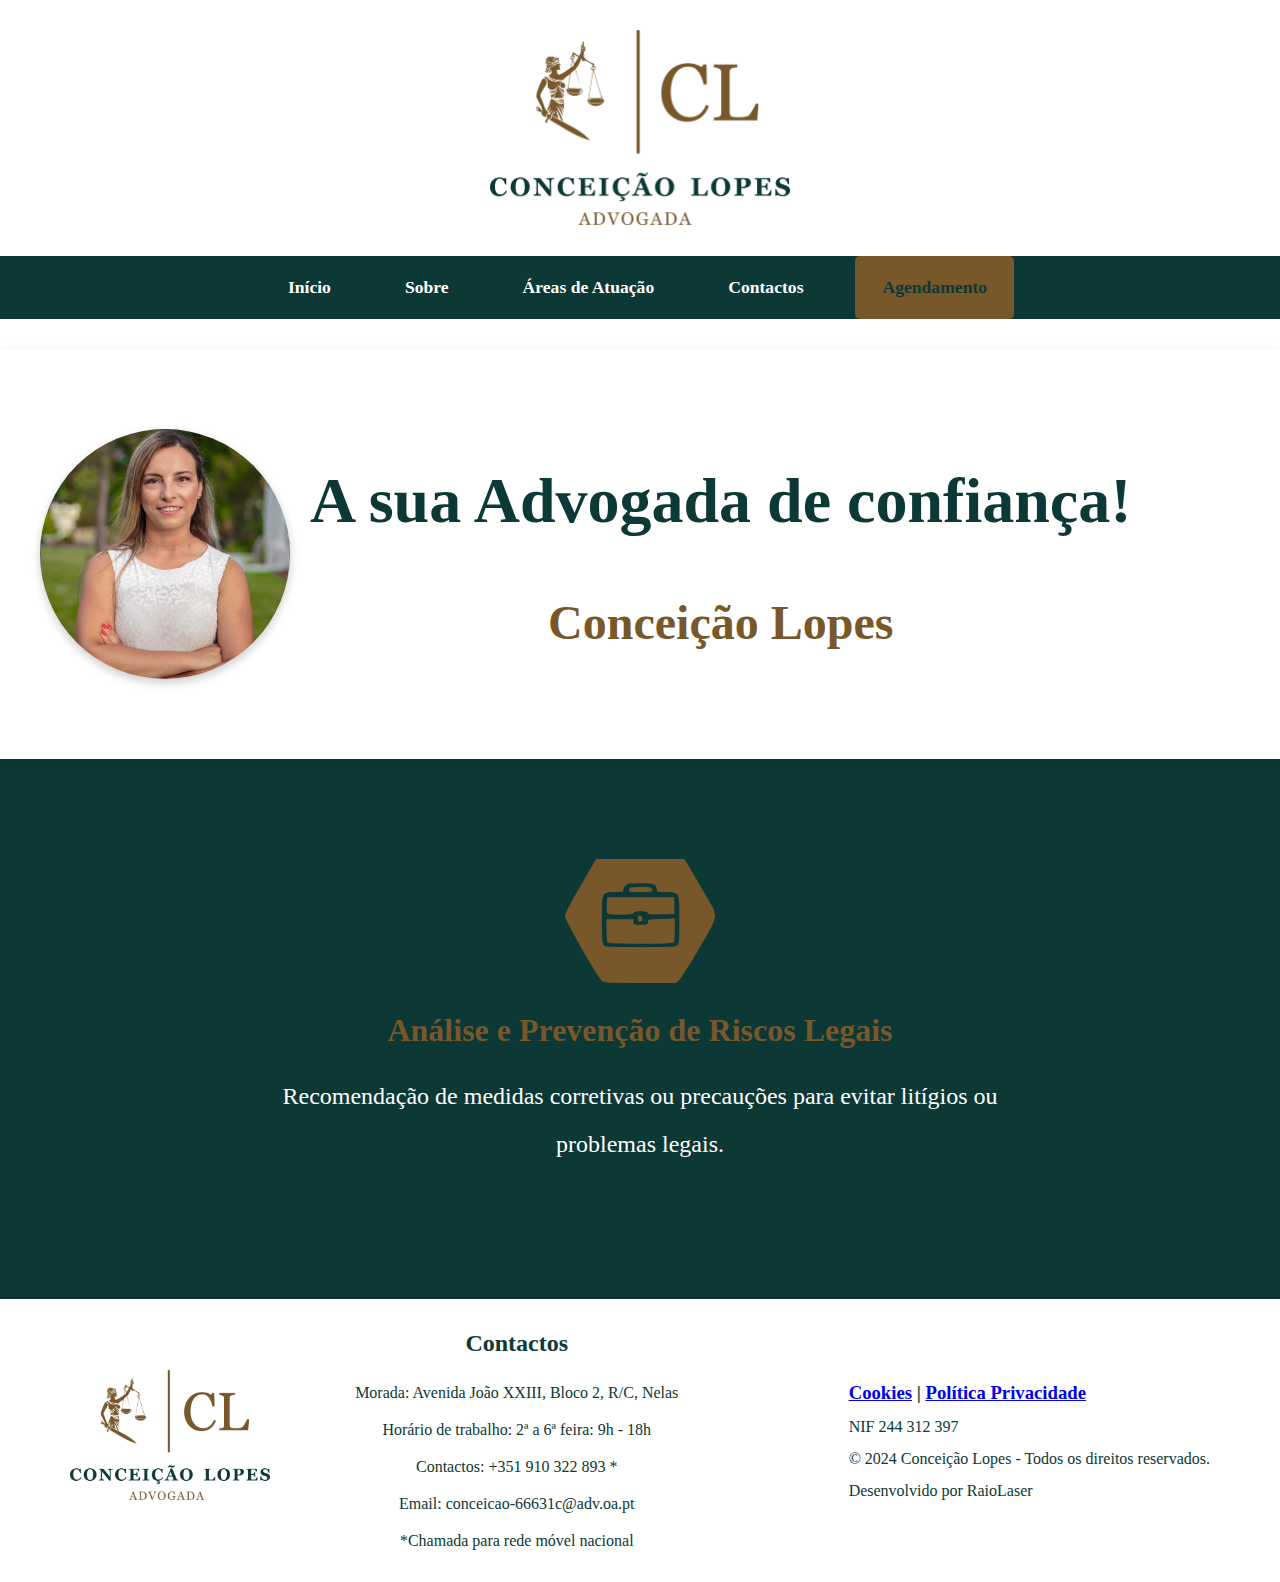
==== commit c95edbaa: "Add files via upload" ====
--- a/index.html
+++ b/index.html
@@ -93,13 +93,13 @@
     </footer>
 
 <script src="script.js"></script>
-    <div class="cookie-popup" id="cookiePopup">
+    <div class="cookie-popup" id="cookie-popup">
      <p>
         Este site utiliza cookies para otimizar a experiência do utilizador, personalizar
  conteúdos e analisar o tráfego. Pode aceitar todos os cookies ou ajustar as 
 suas preferências. 
         </p>
-        <button id="acceptCookies">Aceitar</button>
+        <button id="accept-cookies">Aceitar</button>
 
     <p>Para mais informações, leia a nossa <a href='cookies.html' target='_blank'>Política de Cookies</a>
     <p>Para informações sobre a política de dados leia a nossa <a href='politica-dados.html' target='_blank'>Política de Privacidade</a>
--- a/styles.css
+++ b/styles.css
@@ -35,23 +35,25 @@
     padding: 20px;
     border-radius: 8px;
     box-shadow: 0 4px 6px rgba(0, 0, 0, 0.2);
-    z-index: -1;;
+    z-index: 1000;;
     width: 90%; /* Ajusta para telas pequenas */
     height:250px;
     max-width: 500px; /* Limita o tamanho máximo */
     opacity: 0;
-    transition: all 0.3s ease-in-out;
+    transition: opacity 0.3s ease, transform 0.3s ease;
     display: flex;
     flex-direction: column; /* Organiza elementos verticalmente */
     align-items: center; /* Centraliza texto e botão */
 }
-.cookie-popup.hidden {
-    display: none;
-    z-index: -1;
+#cookie-popup.hidden {
+    opacity: 0; /* Torna invisível */
+    transform: translateY(-100%); /* Move para fora da tela */
+    pointer-events: none; /* Remove interatividade */
+    position: absolute; /* Remove a interferência do fluxo fixo */
 }
  
 .cookie-popup.show {
-    opacity: 13; /* Torna visível */
+    opacity: 1; /* Torna visível */
    
 }
 
@@ -359,6 +361,32 @@
     border-radius: 50%; /* Torna a foto redonda */
     object-fit: cover;
     box-shadow: 0 4px 10px rgba(0, 0, 0, 0.2);
+}
+/* Estilo do popup */
+#popup-info {
+    position: fixed;
+    top: 0;
+    left: 50%;
+    transform: translateX(-50%);
+    width: 90%; /* Ocupa 90% da largura da tela */
+    max-width: 800px; /* Limita a largura máxima em dispositivos maiores */
+    padding: 15px;
+    background-color: #0c3835ff;
+    color: white;
+    border: 1px solid #ffffff;
+    box-shadow: 0px 4px 6px rgba(0, 0, 0, 0.1);
+    z-index: 1000;
+    text-align: center;
+    font-family: Georgia, serif;
+    box-sizing: border-box;
+}
+
+/* Estilo do texto */
+#popup-info p {
+    margin: 0;
+    font-size: 16px;
+    font-weight: bold;
+    line-height: 1.5;
 }
 /* Rodapé */
 footer {
@@ -527,7 +555,7 @@
 /* Responsividade para telas menores que 900px */
 @media (max-width: 900px) {
     .cookie-popup {
-        width: 90%; /* Ajusta para telas pequenas */
+        width: 80%; /* Ajusta para telas pequenas */
         max-width: 400px;
         height: 220px; /* Ajuste da altura */
     }
@@ -581,7 +609,7 @@
     }
 
     .slide img {
-        width: 100%;
+        width: 70%;
         object-fit: cover;
     }
 
@@ -717,7 +745,7 @@
     }
 
     .slide img {
-        width: 100%;
+        width: 70%;
         object-fit: cover;
     }
 
@@ -760,5 +788,15 @@
     .map-container {
         height: 250px;
     }
+    @media (max-width: 768px) {
+        #popup-info {
+            font-size: 14px; /* Texto menor em telas menores */
+            padding: 10px;
+        }
+    
+        #popup-info p {
+            font-size: 14px;
+        }
+    }
 }
 }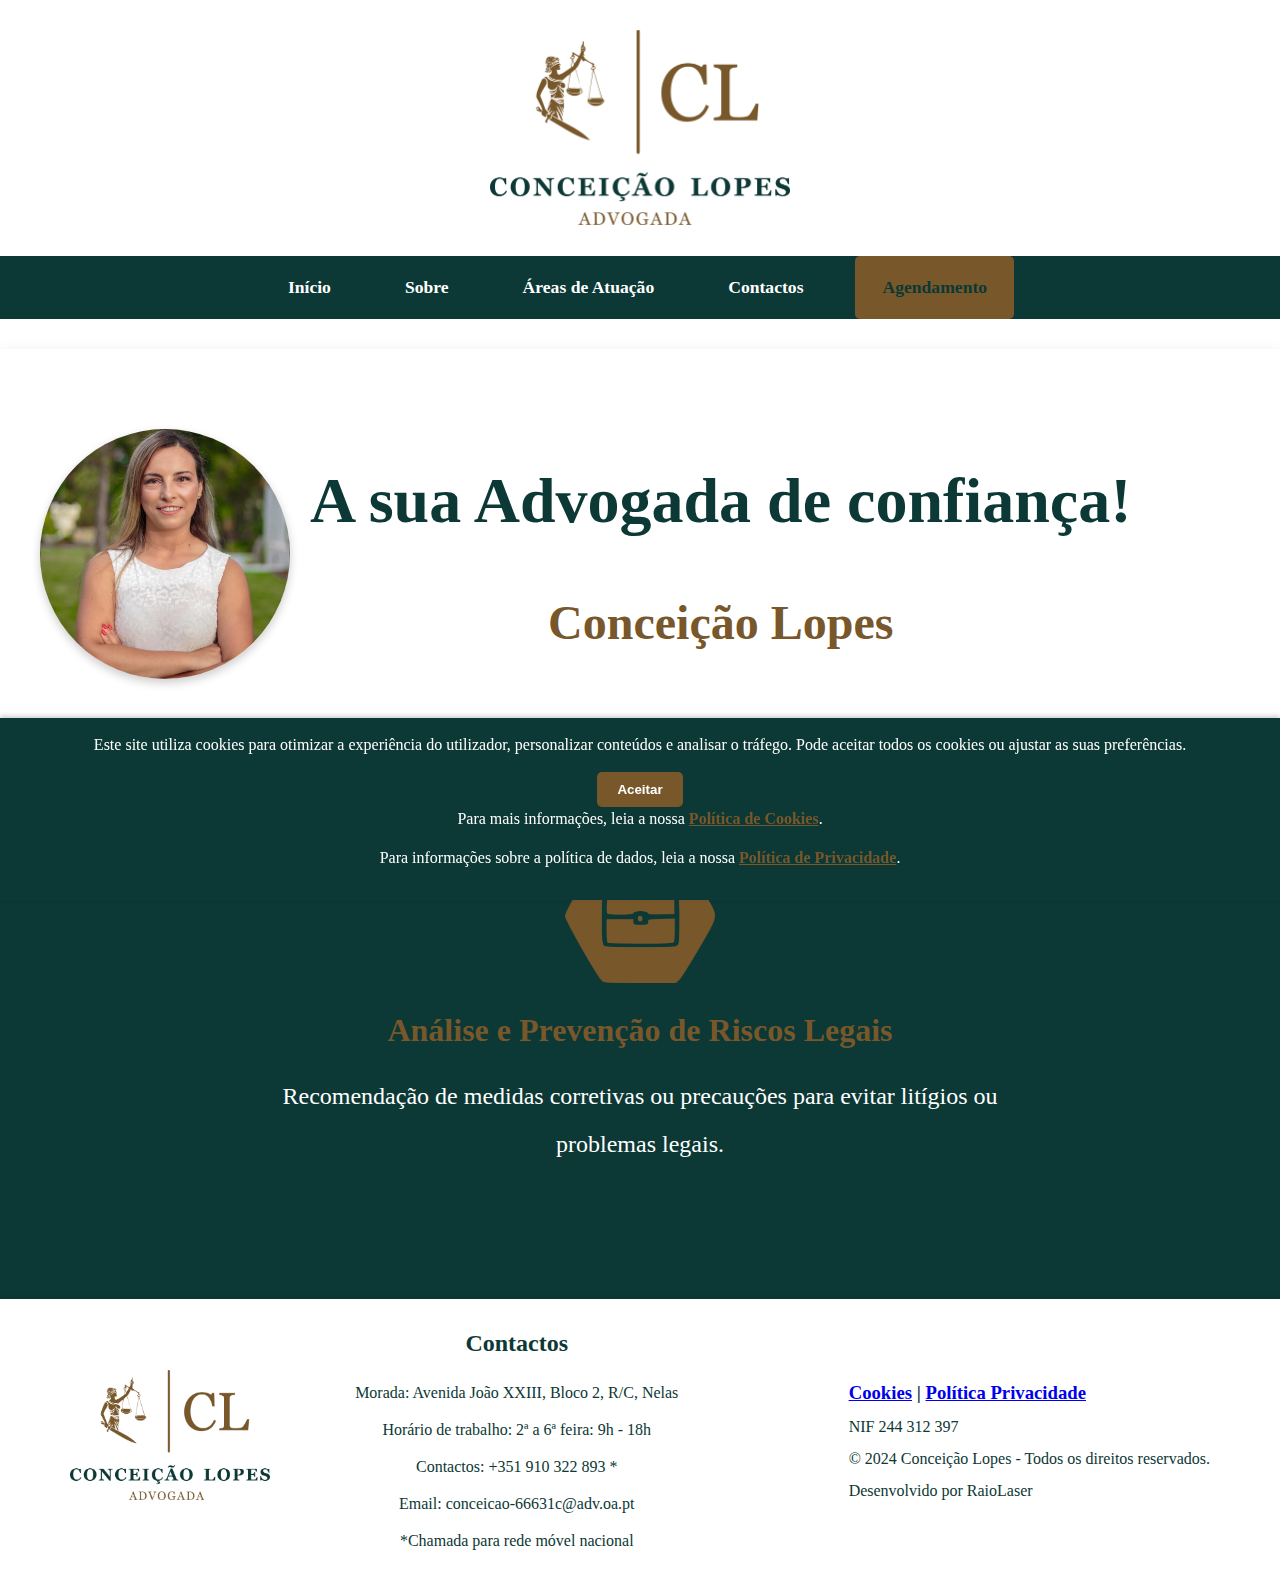
==== commit 4f4f9a11: "Add files via upload" ====
--- a/index.html
+++ b/index.html
@@ -92,18 +92,16 @@
         </div>
     </footer>
 
-<script src="script.js"></script>
-    <div class="cookie-popup" id="cookie-popup">
-     <p>
-        Este site utiliza cookies para otimizar a experiência do utilizador, personalizar
- conteúdos e analisar o tráfego. Pode aceitar todos os cookies ou ajustar as 
-suas preferências. 
+    <div id="cookie-popup" class="cookie-popup">
+        <p>
+            Este site utiliza cookies para otimizar a experiência do utilizador, personalizar conteúdos e analisar o tráfego. 
+            Pode aceitar todos os cookies ou ajustar as suas preferências.
         </p>
         <button id="accept-cookies">Aceitar</button>
-
-    <p>Para mais informações, leia a nossa <a href='cookies.html' target='_blank'>Política de Cookies</a>
-    <p>Para informações sobre a política de dados leia a nossa <a href='politica-dados.html' target='_blank'>Política de Privacidade</a>
-</script>
+        <p>Para mais informações, leia a nossa <a href="cookies.html" target="_blank">Política de Cookies</a>.</p>
+        <p>Para informações sobre a política de dados, leia a nossa <a href="politica-dados.html" target="_blank">Política de Privacidade</a>.</p>
+    </div>
+    
 </div>
 
 </body>
--- a/styles.css
+++ b/styles.css
@@ -24,33 +24,28 @@
     min-height: calc(100vh - 70px); /* Garante que o conteúdo ocupe o espaço abaixo da barra */
 }
 
-/* Estilo do Pop-up de Cookies */
+/* Estilo inicial do popup */
 .cookie-popup {
     position: fixed;
-    top: 50%; /* Centraliza verticalmente */
-    left: 50%; /* Centraliza horizontalmente */
-    transform: translate(-50%, -50%); /* Ajusta o ponto de referência para o centro */
-    background-color: #0c3835;
+    bottom: 0; /* Aparece na parte inferior da página */
+    left: 0;
+    width: 100%; /* Ocupa toda a largura */
+    background-color: #0c3835; /* Fundo verde escuro */
     color: white;
-    padding: 20px;
-    border-radius: 8px;
-    box-shadow: 0 4px 6px rgba(0, 0, 0, 0.2);
-    z-index: 1000;;
-    width: 90%; /* Ajusta para telas pequenas */
-    height:250px;
-    max-width: 500px; /* Limita o tamanho máximo */
-    opacity: 0;
-    transition: opacity 0.3s ease, transform 0.3s ease;
-    display: flex;
-    flex-direction: column; /* Organiza elementos verticalmente */
-    align-items: center; /* Centraliza texto e botão */
-}
-#cookie-popup.hidden {
+    padding: 15px 20px;
+    box-shadow: 0 -2px 5px rgba(0, 0, 0, 0.2); /* Sombra no topo */
+    z-index: 1000;
+    text-align: center;
+    transition: transform 0.3s ease, opacity 0.3s ease;
+}
+
+/* Classe para esconder o popup */
+.cookie-popup.hidden {
+    transform: translateY(100%); /* Move o popup para fora da tela */
     opacity: 0; /* Torna invisível */
-    transform: translateY(-100%); /* Move para fora da tela */
-    pointer-events: none; /* Remove interatividade */
-    position: absolute; /* Remove a interferência do fluxo fixo */
-}
+    pointer-events: none; /* Remove a interatividade */
+}
+
  
 .cookie-popup.show {
     opacity: 1; /* Torna visível */
@@ -602,26 +597,6 @@
         font-size: 1.2em;
     }
 
-    .slider-content {
-        height: 300px;
-        overflow: hidden;
-        position: relative;
-    }
-
-    .slide img {
-        width: 70%;
-        object-fit: cover;
-    }
-
-    .slide h3 {
-        font-size: 1.5em;
-    }
-
-    .slide p {
-        font-size: 1.2em;
-        padding: 0 10px;
-    }
-
     .agendamento-form {
         padding: 50px 20px;
         max-width: 90%; /* Ajuste para dispositivos móveis */
@@ -644,7 +619,50 @@
     .map-container {
         height: 300px; /* Ajuste do mapa */
     }
-}
+        .slider {
+            padding: 40px 20px; /* Ajusta a altura da faixa verde */
+        }
+    
+        .slider-content {
+            height: 300px; /* Ajuste para garantir que o conteúdo não fique cortado */
+        }
+    
+        .slide {
+            position: absolute;
+            left: 100%; /* Coloca os slides fora da tela à direita */
+            width: 100%;
+            height: 100%; /* Garante que o slide ocupe toda a altura */
+            display: flex;
+            flex-direction: column; /* Organiza a imagem, título e texto em coluna */
+            align-items: center; /* Centraliza o conteúdo */
+            justify-content: center; /* Centraliza o conteúdo dentro do slide */
+            padding: 20px; /* Adiciona um pouco de espaçamento interno */
+            box-sizing: border-box; /* Garante que o padding não altere o tamanho */
+        }
+    
+        .slide img {
+            width: 50%; /* Reduz o tamanho da imagem para se ajustar melhor */
+            max-width: 100px; /* Limita o tamanho máximo da imagem */
+            margin-bottom: 15px; /* Ajuste do espaçamento entre a imagem e o texto */
+        }
+    
+        .slide h3 {
+            font-size: 1.4em; /* Ajusta o tamanho do título */
+            margin-bottom: 10px; /* Dá um pequeno espaçamento abaixo do título */
+            white-space: normal; /* Garante que o texto quebre corretamente se necessário */
+            line-height: 1.3; /* Ajuste do espaçamento entre as linhas do título */
+        }
+    
+        .slide p {
+            font-size: 1.2em; /* Ajusta o tamanho do texto */
+            padding: 0 10px; /* Adiciona um pequeno padding nas laterais para evitar o corte */
+            word-wrap: break-word; /* Permite que as palavras quebrem para se ajustar ao tamanho */
+            text-align: center; /* Garante que o texto fique centralizado */
+            line-height: 1.4; /* Ajuste de altura de linha para melhor espaçamento do texto */
+        }
+    }   
+}
+
 
 /* Responsividade para telas menores que 600px */
 @media (max-width: 600px) {
@@ -738,23 +756,47 @@
         font-size: 1.3em;
     }
 
-    /* Ajuste do slider */
-    .slider-content {
-        height: 250px; /* Ajusta a altura */
-        position: relative;
-    }
-
-    .slide img {
-        width: 70%;
-        object-fit: cover;
-    }
-
-    .slide h3 {
-        font-size: 1.5em;
-    }
-
-    .slide p {
-        font-size: 1em;
+        .slider {
+            padding: 40px 20px; /* Ajusta a altura da faixa verde */
+        }
+    
+        .slider-content {
+            height: 300px; /* Ajuste para garantir que o conteúdo não fique cortado */
+        }
+    
+        .slide {
+            position: absolute;
+            left: 100%; /* Coloca os slides fora da tela à direita */
+            width: 100%;
+            height: 100%; /* Garante que o slide ocupe toda a altura */
+            display: flex;
+            flex-direction: column; /* Organiza a imagem, título e texto em coluna */
+            align-items: center; /* Centraliza o conteúdo */
+            justify-content: center; /* Centraliza o conteúdo dentro do slide */
+            padding: 20px; /* Adiciona um pouco de espaçamento interno */
+            box-sizing: border-box; /* Garante que o padding não altere o tamanho */
+        }
+    
+        .slide img {
+            width: 50%; /* Reduz o tamanho da imagem para se ajustar melhor */
+            max-width: 100px; /* Limita o tamanho máximo da imagem */
+            margin-bottom: 15px; /* Ajuste do espaçamento entre a imagem e o texto */
+        }
+    
+        .slide h3 {
+            font-size: 1.4em; /* Ajusta o tamanho do título */
+            margin-bottom: 10px; /* Dá um pequeno espaçamento abaixo do título */
+            white-space: normal; /* Garante que o texto quebre corretamente se necessário */
+            line-height: 1.3; /* Ajuste do espaçamento entre as linhas do título */
+        }
+    
+        .slide p {
+            font-size: 1.2em; /* Ajusta o tamanho do texto */
+            padding: 0 10px; /* Adiciona um pequeno padding nas laterais para evitar o corte */
+            word-wrap: break-word; /* Permite que as palavras quebrem para se ajustar ao tamanho */
+            text-align: center; /* Garante que o texto fique centralizado */
+            line-height: 1.4; /* Ajuste de altura de linha para melhor espaçamento do texto */
+        }
     }
 
     .foto2-content {
@@ -798,5 +840,4 @@
             font-size: 14px;
         }
     }
-}
-}+
